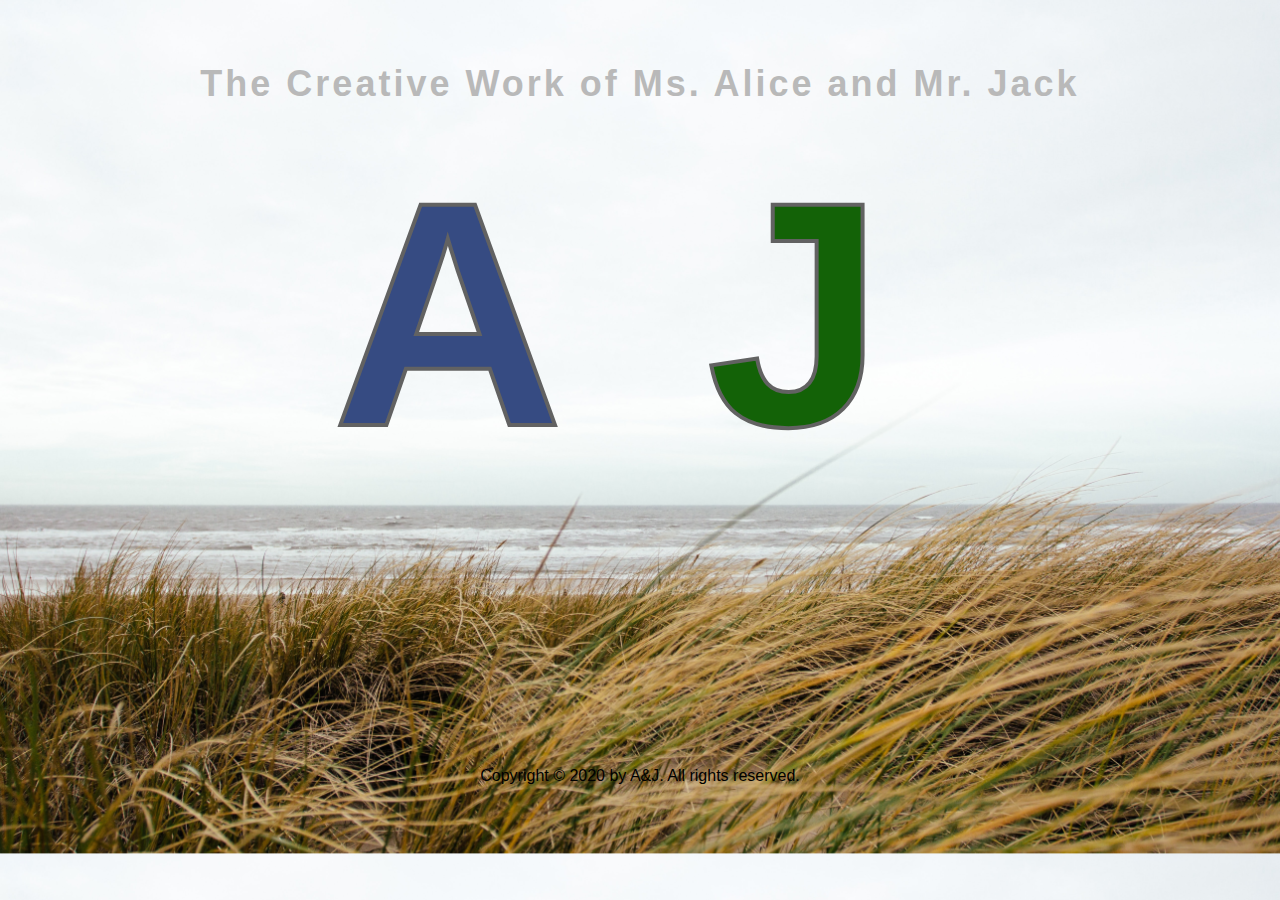
==== index.html @ fda4e329 "initial commit" ====
<!DOCTYPE html>
<html lang="en">
    <head>
    <meta charset="utf-8">
    <meta name="viewport" content="width=device-width, initial-scale=1.0">
    <meta name="description" content="Showcase of Alice and Jack's artwork.">
    <link rel="stylesheet" type="text/css" href="Resources/CSS/style.css">
    <link rel="stylesheet" type="text/css" href="Resources/CSS/queries.css">
    <title>Alice and Jack's Art</title>
    <link rel="apple-touch-icon" sizes="152x152" href="Resources/Favicons/apple-touch-icon.png">
    <link rel="icon" type="image/png" sizes="32x32" href="Resources/Favicons/favicon-32x32.png">
    <link rel="icon" type="image/png" sizes="16x16" href="Resources/Favicons/favicon-16x16.png">
    <link rel="manifest" href="Resources/Favicons/site.webmanifest">
    <link rel="mask-icon" href="Resources/Favicons/safari-pinned-tab.svg" color="#5bbad5">
    <meta name="msapplication-TileColor" content="#da532c">
    <meta name="theme-color" content="#ffffff">
    
    </head>
    
    <body class="body-home">
        <header>
            <h1 class="header-home">The Creative Work of Ms. Alice and Mr. Jack</h1>
        </header>
        <nav>
            <div class="nav-home">
                <a class="btn-a" href="alice.html">A</a>
                <a class="btn-b" href="jack.html">J</a>
            </div>
        </nav>
        <footer>
                <div class="row">
                    <p class="footer-text">Copyright &copy; 2020 by A&amp;J. All rights reserved.</p>
                </div>
        </footer>
            
    </body>
---- Resources/CSS/style.css ----
* {
    font-family: arial;
}

/* Home Page ---------------------------------*/

.body-home {
    background-image: url(IMG/beach-bckgrnd.jpg);
    background-size: cover;
}

.header-home {
    color: #b9b9b9;
    text-align: center;
    margin-top: 5%;
    letter-spacing: 3px;
    font-size: 225%;
}

.nav-home {
    display: flex;
    justify-content: space-around;
    margin-top: 3%;
}

/* Home Page Buttons */

.btn-a:link,
.btn-a:visited,
.btn-b:link,
.btn-b:visited {
    -moz-text-stroke-color: #626262;
    -webkit-text-stroke-color: #626262;
    -moz-text-stroke-width: 4px;  
    -webkit-text-stroke-width: 4px;
}

.btn-a:hover,
.btn-a:active,
.btn-b:hover,
.btn-b:active {
    -moz-text-fill-color: #EB3707;
    -webkit-text-fill-color: #EB3707; 
    transition: 0.2s;
}

.btn-a,
.btn-b {
    padding: -50%;
    margin-top: -1%;
    margin-bottom: 20%;
    font-weight: 900;
    font-family: helvetica;
    text-decoration: none;
}

.btn-a {
    font-size: 2000%;
    margin-left: 20%;
    -moz-text-fill-color: #364B82;
    -webkit-text-fill-color: #364B82;
}

.btn-b {
    font-size: 2000%;
    margin-right: 25%;
    -moz-text-fill-color: #136207;
    -webkit-text-fill-color: #136207;
}

/* Home Page Footer */

.footer-text {
    text-align: center;
}

/* Alice's Page-Jack's Page Common ---------------------------*/

.body-a {
    background-color: #d2e1ef;
}

.header-a {
    color: #959595;
    text-align: center;
    letter-spacing: 3px;
    font-size: 225%;
}

.nav-a {
    display: flex;
    justify-content: space-around;
    align-content: center;
    margin-top: 5%;
}

/* A & J's common page Buttons */

.btn-home,
.btn-jack,
.btn-alice {
    padding: -50%;
    margin-top: -1%;
    margin-bottom: 0%;
    font-weight: 700;
    font-family: helvetica;
    text-decoration: none;
}

.btn-jack {
    border: #136207 solid 6px;
    border-radius: 50%;
    width: 70px;
    height: 70px;
    display: flex;
    flex-direction: column;
    justify-content: center;
}

.btn-alice {
    border: #364B82 solid 6px;
    border-radius: 50%;
    width: 70px;
    height: 70px;
    display: flex;
    flex-direction: column;
    justify-content: center;
}
    
.btn-jack:link,
.btn-jack:visited {
    color: #136207;
    font-size: 340%;
}  

.btn-home:link,
.btn-home:visited {
    margin-top: 1%;
    color: #959595;
    font-size: 250%;
}

.btn-jack:hover,
.btn-jack:active,
.btn-home:hover,
.btn-home:active {
    color: #EB3707; 
    transition: 0.2s;
}

.btn-alice:link,
.btn-alice:visited {
    color: #364B82;
    font-size: 340%;
}

.btn-alice:hover,
.btn-alice:active {
    color: #EB3707; 
    transition: 0.2s;
}
    

/* A & J's common page gallery */

.gallery-images {
    display: flex;
    flex-wrap: wrap;
    align-items: flex-start;
    flex-direction: row;
    max-height: 100vh;
  }

.gallery-images figure img {
    margin: 10px;
    width: 300px;
    height: 200px;
    object-fit: contain;
    background-color: #d2e1ef;
  }


figcaption {
    text-align: center;
}

.gallery {
    width: 95%;
    margin-right: 2.5%;
    margin-left: auto;
    overflow: auto;
}

/* A & J's common page footer */

.gallery-footer {
    margin-top: 20%;
    background-color: #656565;
    height: 75px;
    line-height: 75px;
}

/* Alice's Page -----------------------------------*/

.j-text {
    margin-left: 18px;
}

/* Jack's Page ------------------------------------*/

.a-text {
    margin-left: 15px;
}
---- Resources/CSS/queries.css ----
@media only screen and (max-width: 1600px) {
    .gallery { 
        padding-left: 8%;
    }
}

@media only screen and (max-width: 1280px) {
    .gallery { 
        padding-left: 0;
        margin: 0 0 0 0;
        width: 100%;
    }
}
    
    
    
/* Big tablets to 1200px (widths smaller than the 1140px row) */
@media only screen and (max-width: 1200px) {
    
    .gallery { 
        padding-left: 15%;
    }
    
    
    
}

/* Small tablets to big tablets: from 975 to 1023px */
@media only screen and (max-width: 1023px) {
    .gallery { 
        padding-left: 11%;
    }
    
    
}
    
/* Small tablets to big tablets: from 768 to 974px */
@media only screen and (max-width: 974px) {
    
    .gallery { 
        padding-left: 0;
    }
    
    .gallery-images figure img {
        margin: 0 1 1 0;
        width: 250px;
        height: 175px;
    }
    
    
    
}
    
    
/* Small phones to small tablets: from 481 to 767px */
@media only screen and (max-width: 767px) {
    
    .gallery-images figure img {
            margin: 10px;
            padding-left: 35px;
            width: 250px;
            height: 175px;
    }
    
    
    
    
}

    
/* Small phones: from 0 to 480px */
@media only screen and (max-width: 480px) {
    
    
    
}
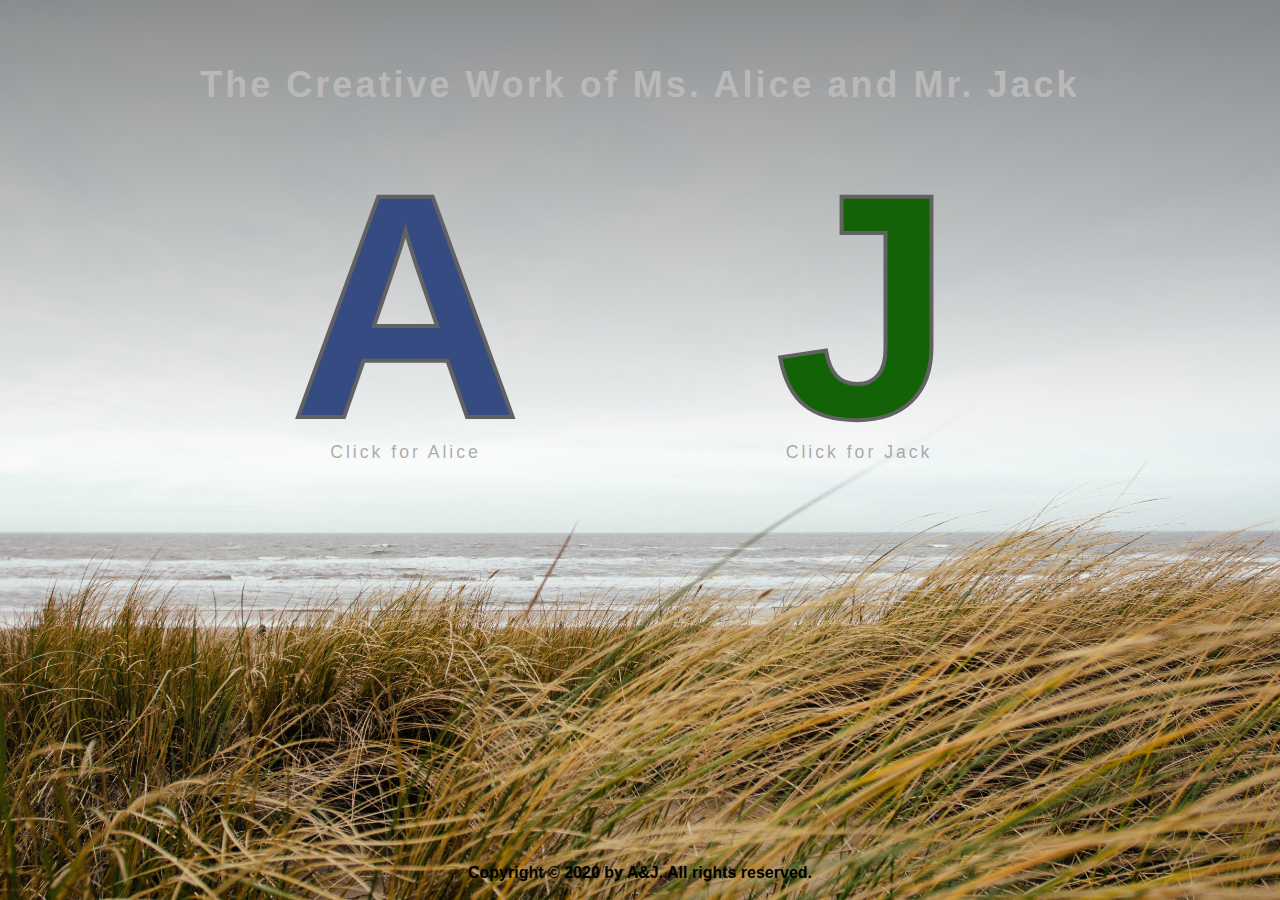
==== commit 199ad83c: "first refresh, add images" ====
--- a/index.html
+++ b/index.html
@@ -1,36 +1,61 @@
 <!DOCTYPE html>
 <html lang="en">
-    <head>
-    <meta charset="utf-8">
-    <meta name="viewport" content="width=device-width, initial-scale=1.0">
-    <meta name="description" content="Showcase of Alice and Jack's artwork.">
-    <link rel="stylesheet" type="text/css" href="Resources/CSS/style.css">
-    <link rel="stylesheet" type="text/css" href="Resources/CSS/queries.css">
+  <head>
+    <meta charset="utf-8" />
+    <meta name="viewport" content="width=device-width, initial-scale=1.0" />
+    <meta name="description" content="Showcase of Alice and Jack's artwork." />
+    <link rel="stylesheet" type="text/css" href="Resources/CSS/style.css" />
+    <link rel="stylesheet" type="text/css" href="Resources/CSS/queries.css" />
     <title>Alice and Jack's Art</title>
-    <link rel="apple-touch-icon" sizes="152x152" href="Resources/Favicons/apple-touch-icon.png">
-    <link rel="icon" type="image/png" sizes="32x32" href="Resources/Favicons/favicon-32x32.png">
-    <link rel="icon" type="image/png" sizes="16x16" href="Resources/Favicons/favicon-16x16.png">
-    <link rel="manifest" href="Resources/Favicons/site.webmanifest">
-    <link rel="mask-icon" href="Resources/Favicons/safari-pinned-tab.svg" color="#5bbad5">
-    <meta name="msapplication-TileColor" content="#da532c">
-    <meta name="theme-color" content="#ffffff">
-    
-    </head>
-    
-    <body class="body-home">
-        <header>
-            <h1 class="header-home">The Creative Work of Ms. Alice and Mr. Jack</h1>
-        </header>
-        <nav>
-            <div class="nav-home">
-                <a class="btn-a" href="alice.html">A</a>
-                <a class="btn-b" href="jack.html">J</a>
-            </div>
-        </nav>
-        <footer>
-                <div class="row">
-                    <p class="footer-text">Copyright &copy; 2020 by A&amp;J. All rights reserved.</p>
-                </div>
-        </footer>
-            
-    </body>+    <link
+      rel="apple-touch-icon"
+      sizes="152x152"
+      href="Resources/Favicons/apple-touch-icon.png"
+    />
+    <link
+      rel="icon"
+      type="image/png"
+      sizes="32x32"
+      href="Resources/Favicons/favicon-32x32.png"
+    />
+    <link
+      rel="icon"
+      type="image/png"
+      sizes="16x16"
+      href="Resources/Favicons/favicon-16x16.png"
+    />
+    <link rel="manifest" href="Resources/Favicons/site.webmanifest" />
+    <link
+      rel="mask-icon"
+      href="Resources/Favicons/safari-pinned-tab.svg"
+      color="#5bbad5"
+    />
+    <meta name="msapplication-TileColor" content="#da532c" />
+    <meta name="theme-color" content="#ffffff" />
+  </head>
+
+  <body class="body-home">
+    <header>
+      <h1 class="header-home">The Creative Work of Ms. Alice and Mr. Jack</h1>
+    </header>
+    <nav>
+      <div class="nav-home">
+        <div>
+          <a class="btn-a" href="alice.html">A</a>
+          <span>Click for Alice</span>
+        </div>
+        <div>
+          <a class="btn-b" href="jack.html">J</a>
+          <span>Click for Jack</span>
+        </div>
+      </div>
+    </nav>
+    <footer>
+      <div class="row">
+        <p class="footer-text">
+          Copyright &copy; 2020 by A&amp;J. All rights reserved.
+        </p>
+      </div>
+    </footer>
+  </body>
+</html>
--- a/Resources/CSS/style.css
+++ b/Resources/CSS/style.css
@@ -1,26 +1,64 @@
 * {
-    font-family: arial;
+  font-family: arial;
+  box-sizing: border-box;
+  margin: 0;
+  padding: 0;
 }
 
 /* Home Page ---------------------------------*/
 
 .body-home {
-    background-image: url(IMG/beach-bckgrnd.jpg);
-    background-size: cover;
+  background-image: -webkit-gradient(
+      linear,
+      left top,
+      left bottom,
+      from(rgba(0, 0, 0, 0.43)),
+      to(hsla(0, 0%, 100%, 0))
+    ),
+    url(IMG/beach-bckgrnd.jpg);
+  background-image: linear-gradient(
+      180deg,
+      rgba(0, 0, 0, 0.43),
+      hsla(0, 0%, 100%, 0)
+    ),
+    url(IMG/beach-bckgrnd.jpg);
+  background-position: 0px 0px, 50% 50%;
+  background-size: auto, cover;
+  background-repeat: no-repeat, no-repeat;
+  background-attachment: scroll, fixed;
+  /* background-image: url(IMG/beach-bckgrnd.jpg); */
+  max-width: 100%;
+  overflow-y: scroll;
 }
 
 .header-home {
-    color: #b9b9b9;
-    text-align: center;
-    margin-top: 5%;
-    letter-spacing: 3px;
-    font-size: 225%;
+  color: #b9b9b9;
+  text-align: center;
+  margin-top: 5%;
+  letter-spacing: 3px;
+  font-size: 225%;
 }
 
 .nav-home {
-    display: flex;
-    justify-content: space-around;
-    margin-top: 3%;
+  display: flex;
+  justify-content: space-between;
+  margin: 5% auto 0 auto;
+  width: 700px;
+}
+.nav-home div {
+  display: flex;
+  flex-direction: column;
+  align-items: center;
+}
+.nav-home div:last-of-type {
+  margin-right: 6%;
+}
+.nav-home div span {
+  color: #626262;
+  text-decoration: none;
+  font-size: 110%;
+  letter-spacing: 3px;
+  opacity: 0.5;
 }
 
 /* Home Page Buttons */
@@ -29,69 +67,74 @@
 .btn-a:visited,
 .btn-b:link,
 .btn-b:visited {
-    -moz-text-stroke-color: #626262;
-    -webkit-text-stroke-color: #626262;
-    -moz-text-stroke-width: 4px;  
-    -webkit-text-stroke-width: 4px;
+  -moz-text-stroke-color: #626262;
+  -webkit-text-stroke-color: #626262;
+  -moz-text-stroke-width: 4px;
+  -webkit-text-stroke-width: 4px;
 }
 
 .btn-a:hover,
 .btn-a:active,
 .btn-b:hover,
 .btn-b:active {
-    -moz-text-fill-color: #EB3707;
-    -webkit-text-fill-color: #EB3707; 
-    transition: 0.2s;
+  -moz-text-fill-color: #eb3707;
+  -webkit-text-fill-color: #eb3707;
+  transition: 0.2s;
 }
 
 .btn-a,
 .btn-b {
-    padding: -50%;
-    margin-top: -1%;
-    margin-bottom: 20%;
-    font-weight: 900;
-    font-family: helvetica;
-    text-decoration: none;
+  font-weight: 900;
+  font-family: helvetica;
+  text-decoration: none;
+  line-height: 85%;
 }
 
 .btn-a {
-    font-size: 2000%;
-    margin-left: 20%;
-    -moz-text-fill-color: #364B82;
-    -webkit-text-fill-color: #364B82;
+  font-size: 2000%;
+  -moz-text-fill-color: #364b82;
+  -webkit-text-fill-color: #364b82;
 }
 
 .btn-b {
-    font-size: 2000%;
-    margin-right: 25%;
-    -moz-text-fill-color: #136207;
-    -webkit-text-fill-color: #136207;
+  font-size: 2000%;
+  /* margin-right: 25%; */
+  -moz-text-fill-color: #136207;
+  -webkit-text-fill-color: #136207;
+  margin-right: -6%;
 }
 
 /* Home Page Footer */
 
 .footer-text {
-    text-align: center;
+  text-align: center;
+  position: absolute;
+  margin: 0 auto;
+  left: 0;
+  right: 0;
+  bottom: 2%;
+  font-weight: 600;
 }
 
 /* Alice's Page-Jack's Page Common ---------------------------*/
 
 .body-a {
-    background-color: #d2e1ef;
+  background-color: #d2e1ef;
 }
 
 .header-a {
-    color: #959595;
-    text-align: center;
-    letter-spacing: 3px;
-    font-size: 225%;
+  color: #959595;
+  text-align: center;
+  letter-spacing: 3px;
+  font-size: 225%;
+  /* margin-bottom: 3%; */
 }
 
 .nav-a {
-    display: flex;
-    justify-content: space-around;
-    align-content: center;
-    margin-top: 5%;
+  display: flex;
+  justify-content: space-around;
+  align-content: center;
+  margin-top: 5%;
 }
 
 /* A & J's common page Buttons */
@@ -99,118 +142,149 @@
 .btn-home,
 .btn-jack,
 .btn-alice {
-    padding: -50%;
-    margin-top: -1%;
-    margin-bottom: 0%;
-    font-weight: 700;
-    font-family: helvetica;
-    text-decoration: none;
+  padding: -50%;
+  margin-top: -1%;
+  margin-bottom: 0%;
+  font-weight: 700;
+  font-family: helvetica;
+  text-decoration: none;
+}
+
+.border-jack {
+  border: #136207 solid 6px;
+  border-radius: 50%;
+  width: 75px;
+  height: 75px;
+  text-align: center;
 }
 
 .btn-jack {
-    border: #136207 solid 6px;
-    border-radius: 50%;
-    width: 70px;
-    height: 70px;
-    display: flex;
-    flex-direction: column;
-    justify-content: center;
+  color: #136207;
+}
+
+.border-alice {
+  border: #364b82 solid 6px;
+  border-radius: 50%;
+  width: 75px;
+  height: 75px;
+  text-align: center;
 }
 
 .btn-alice {
-    border: #364B82 solid 6px;
-    border-radius: 50%;
-    width: 70px;
-    height: 70px;
-    display: flex;
-    flex-direction: column;
-    justify-content: center;
-}
-    
+  color: #364b82;
+}
+
 .btn-jack:link,
 .btn-jack:visited {
-    color: #136207;
-    font-size: 340%;
-}  
+  color: #136207;
+  font-size: 340%;
+}
 
 .btn-home:link,
 .btn-home:visited {
-    margin-top: 1%;
-    color: #959595;
-    font-size: 250%;
+  margin-top: 1%;
+  color: #959595;
+  font-size: 250%;
 }
 
 .btn-jack:hover,
 .btn-jack:active,
 .btn-home:hover,
 .btn-home:active {
-    color: #EB3707; 
-    transition: 0.2s;
+  color: #eb3707;
+  transition: 0.2s;
 }
 
 .btn-alice:link,
 .btn-alice:visited {
-    color: #364B82;
-    font-size: 340%;
+  color: #364b82;
+  font-size: 340%;
 }
 
 .btn-alice:hover,
 .btn-alice:active {
-    color: #EB3707; 
-    transition: 0.2s;
-}
-    
+  color: #eb3707;
+  transition: 0.2s;
+}
 
 /* A & J's common page gallery */
 
 .gallery-images {
-    display: flex;
-    flex-wrap: wrap;
-    align-items: flex-start;
-    flex-direction: row;
-    max-height: 100vh;
-  }
-
-.gallery-images figure img {
-    margin: 10px;
-    width: 300px;
-    height: 200px;
-    object-fit: contain;
-    background-color: #d2e1ef;
-  }
-
+  display: flex;
+  flex-wrap: wrap;
+  align-items: flex-start;
+  flex-direction: row;
+  margin-top: 5%;
+}
+
+figure {
+  margin: 0 auto 5% auto;
+  position: relative;
+}
+
+figure img {
+  margin: 10px;
+  width: 300px;
+  height: 200px;
+  object-fit: contain;
+  background-color: transparent;
+  -webkit-transform: scale(1.15);
+  transform: scale(1.15);
+  -webkit-transition: opacity 0.5s, -webkit-transform 0.5s;
+  transition: opacity 0.5s, -webkit-transform 0.5s;
+  transition: transform 0.5s, opacity 0.5s;
+  transition: transform 0.5s, opacity 0.5s, -webkit-transform 0.5s;
+  opacity: 0.9;
+}
+
+figure img:hover {
+  opacity: 1;
+  -webkit-transform: scale(1.75);
+  transform: scale(1.75);
+  z-index: 2;
+  position: relative;
+}
 
 figcaption {
-    text-align: center;
+  text-align: center;
+  margin-top: 5%;
+}
+
+.bad-kitty {
+  transform: rotate(90deg);
 }
 
 .gallery {
-    width: 95%;
-    margin-right: 2.5%;
-    margin-left: auto;
-    overflow: auto;
+  width: 90%;
+  margin: 0 auto;
+  padding: 0 5%;
+  overflow: auto;
+  display: flex;
+  flex-wrap: wrap;
+  /* justify-content: space-between; */
 }
 
 /* A & J's common page footer */
 
 .gallery-footer {
-    margin-top: 20%;
-    background-color: #656565;
-    height: 75px;
-    line-height: 75px;
+  margin-top: 5%;
+  background-color: #656565;
+  height: 75px;
+  line-height: 75px;
+}
+.gallery-footer-text {
+  text-align: center;
+  position: relative;
 }
 
 /* Alice's Page -----------------------------------*/
 
 .j-text {
-    margin-left: 18px;
+  margin-left: 18px;
 }
 
 /* Jack's Page ------------------------------------*/
 
 .a-text {
-    margin-left: 15px;
-}
-
-
-    
+  margin-left: 15px;
+}
--- a/Resources/CSS/queries.css
+++ b/Resources/CSS/queries.css
@@ -1,76 +1,168 @@
 @media only screen and (max-width: 1600px) {
-    .gallery { 
-        padding-left: 8%;
-    }
+  .gallery {
+    padding-left: 8%;
+  }
 }
 
 @media only screen and (max-width: 1280px) {
-    .gallery { 
-        padding-left: 0;
-        margin: 0 0 0 0;
-        width: 100%;
-    }
+  .gallery {
+    padding-left: 0;
+    margin: 0 0 0 0;
+    width: 100%;
+  }
 }
-    
-    
-    
+
 /* Big tablets to 1200px (widths smaller than the 1140px row) */
 @media only screen and (max-width: 1200px) {
-    
-    .gallery { 
-        padding-left: 15%;
-    }
-    
-    
-    
+  .gallery {
+    padding-left: 15%;
+  }
 }
 
 /* Small tablets to big tablets: from 975 to 1023px */
 @media only screen and (max-width: 1023px) {
-    .gallery { 
-        padding-left: 11%;
-    }
-    
-    
+  .header-home {
+    width: 90%;
+    margin: 5% auto 0 auto;
+  }
+  .nav-home {
+    width: 65%;
+  }
+  .gallery {
+    padding-left: 11%;
+  }
 }
-    
+
 /* Small tablets to big tablets: from 768 to 974px */
 @media only screen and (max-width: 974px) {
-    
-    .gallery { 
-        padding-left: 0;
-    }
-    
-    .gallery-images figure img {
-        margin: 0 1 1 0;
-        width: 250px;
-        height: 175px;
-    }
-    
-    
-    
+  .header-home {
+    font-size: 200%;
+  }
+  .gallery {
+    padding-left: 0;
+  }
+
+  .gallery-images figure img {
+    margin: 0 1 1 0;
+    width: 250px;
+    height: 175px;
+  }
 }
-    
-    
+
+@media only screen and (max-width: 880px) {
+  .header-home {
+    font-size: 175%;
+  }
+}
+
+@media only screen and (max-width: 790px) {
+  .header-home {
+    font-size: 150%;
+    margin-top: 10%;
+    text-shadow: 1px 1px 5px rgb(81, 81, 85);
+  }
+  .nav-home {
+    margin-top: 8%;
+  }
+  .btn-a,
+  .btn-b {
+    font-size: 1700%;
+  }
+  .nav-home div span {
+    font-size: 90%;
+  }
+}
 /* Small phones to small tablets: from 481 to 767px */
 @media only screen and (max-width: 767px) {
-    
-    .gallery-images figure img {
-            margin: 10px;
-            padding-left: 35px;
-            width: 250px;
-            height: 175px;
-    }
-    
-    
-    
-    
+  .header-home {
+    font-size: 125%;
+    width: 80%;
+  }
+  .gallery-images figure img {
+    margin: 10px;
+    padding-left: 35px;
+    width: 250px;
+    height: 175px;
+  }
+}
+@media only screen and (max-width: 680px) {
+  .header-home {
+    width: 85%;
+  }
+  .nav-home {
+    width: 70%;
+  }
 }
 
-    
+@media only screen and (max-width: 642px) {
+  .header-home {
+    width: 90%;
+  }
+  .nav-home {
+    width: 70%;
+  }
+  .btn-a,
+  .btn-b {
+    font-size: 1500%;
+  }
+}
+@media only screen and (max-width: 610px) {
+  .header-home {
+    width: 95%;
+  }
+}
+@media only screen and (max-width: 560px) {
+  .nav-home {
+    width: 80%;
+  }
+}
+
 /* Small phones: from 0 to 480px */
 @media only screen and (max-width: 480px) {
-    
-    
-    
+  .header-home {
+    width: 85%;
+  }
+  .btn-a,
+  .btn-b {
+    font-size: 1200%;
+  }
+  .nav-home div span {
+    font-size: 70%;
+  }
 }
+@media only screen and (max-width: 400px) {
+  .nav-home {
+    margin-top: 10%;
+  }
+  .btn-a,
+  .btn-b {
+    font-size: 1000%;
+  }
+  .nav-home div:last-of-type {
+    margin-right: 0%;
+  }
+  .footer-text {
+    font-size: 70%;
+  }
+}
+@media only screen and (max-width: 300px) {
+  .header-home {
+    margin-top: 5%;
+  }
+  .nav-home {
+    display: flex;
+    flex-direction: column;
+  }
+  .nav-home div:last-of-type {
+    margin-top: 10%;
+    margin-right: 8%;
+  }
+  .nav-home div span {
+    opacity: 1;
+    color: rgb(39, 38, 38);
+    font-weight: 600;
+  }
+  .footer-text {
+    bottom: 2%;
+  }
+}
